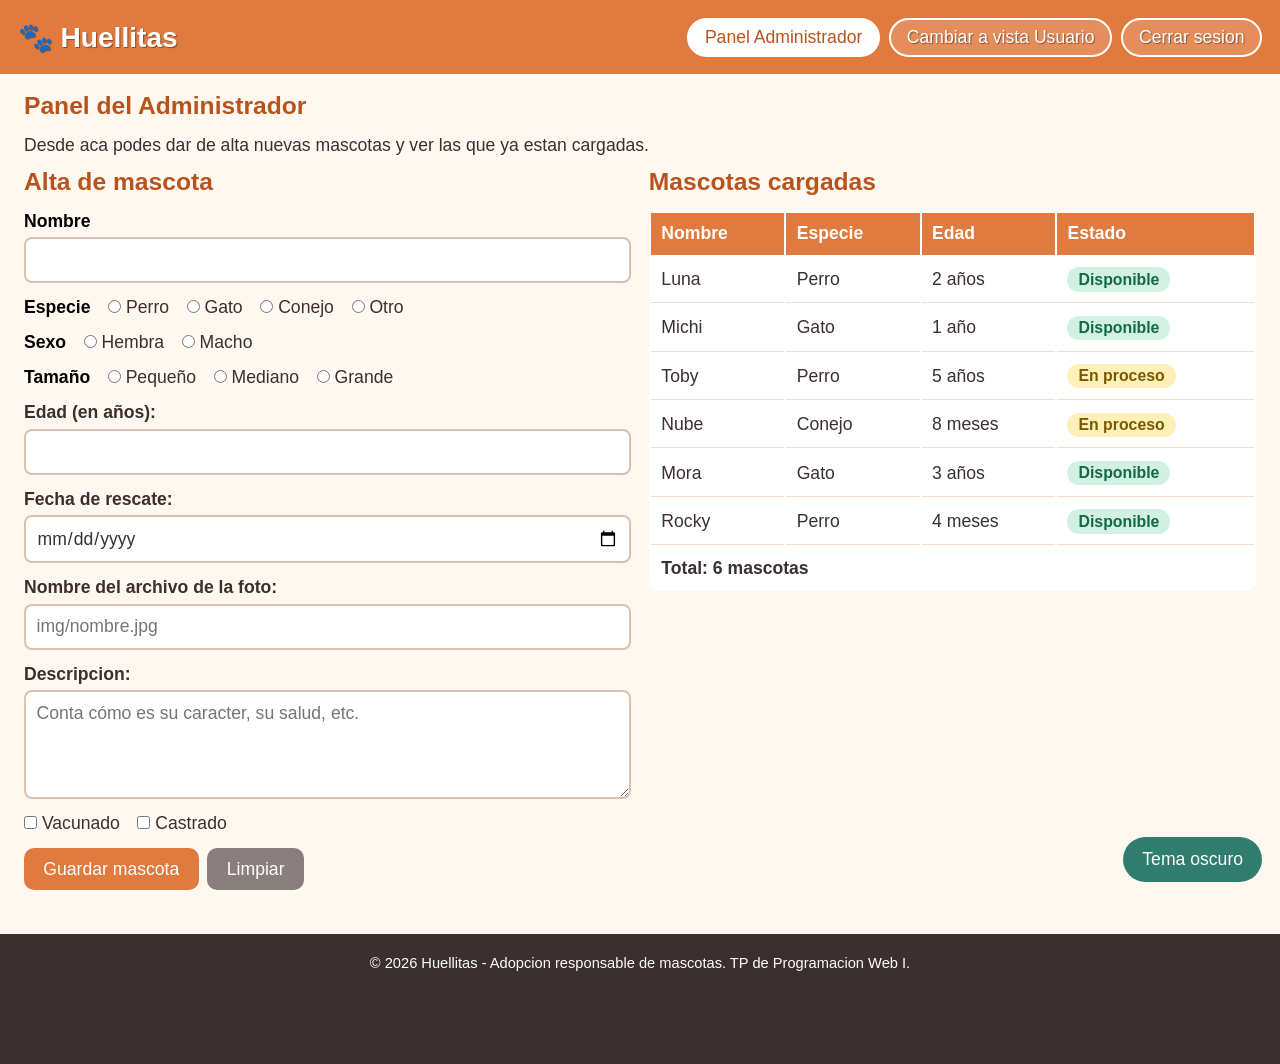
==== admin.html @ 2bda4071 "Subiendo sitio web huellitas" ====
<!DOCTYPE html>
<html lang="es">
<head>
    <meta charset="UTF-8">
    <meta name="viewport" content="width=device-width, initial-scale=1.0">    
    <title>Panel Administrador | Huellitas</title>
    <link rel="stylesheet" href="css/estilos.css">
</head>
<body>
    <header>
        <h1><a href="usuario.html">🐾 Huellitas</a></h1>
        <nav>
            <a class="activo" href="admin.html">Panel Administrador</a>
            <a href="usuario.html">Cambiar a vista Usuario</a>
            <a href="index.html">Cerrar sesion</a>
        </nav>
    </header>
    <main>
        <h2>Panel del Administrador</h2>
        <p>Desde aca podes dar de alta nuevas mascotas y ver las que ya estan cargadas.</p>

        <div class="panel-admin">
            <section id="alta-mascota">
                <h2>Alta de mascota</h2>
                <form action="admin.html" method="POST">
                    <p class="campo">
                        <span class="destacado">Nombre</span>
                        <input type="text" id="nombre" name="nombre" required>
                    </p>
                    <p class="campo-opciones">
                        <span class="destacado">Especie</span>
                        <label><input type="radio" name="especie" value="perro"> Perro</label>
                        <label><input type="radio" name="especie" value="gato"> Gato</label>
                        <label><input type="radio" name="especie" value="conejo"> Conejo</label>
                        <label><input type="radio" name="especie" value="otro"> Otro</label>
                    </p>
                    <p class="campo-opciones">
                        <span class="destacado">Sexo</span>
                        <label><input type="radio" name="sexo" value="hembra"> Hembra</label>
                        <label><input type="radio" name="sexo" value="macho"> Macho</label>
                    </p>
                    <p class="campo-opciones">
                        <span class="destacado">Tamaño</span>
                        <label><input type="radio" name="tamanio" value="pequeno"> Pequeño</label>
                        <label><input type="radio" name="tamanio" value="mediano"> Mediano</label>
                        <label><input type="radio" name="tamanio" value="grande"> Grande</label>
                    </p>
                    <p class="campo">
                        <label for="edad">Edad (en años):</label>
                        <input type="number" id="edad" name="edad">
                    </p>
                    <p class="campo">
                        <label for="rescate">Fecha de rescate:</label>
                        <input type="date" id="rescate" name="rescate">
                    </p>
                    <p class="campo">
                        <label for="foto">Nombre del archivo de la foto:</label>
                        <input type="text" id="foto" name="foto" placeholder="img/nombre.jpg">
                    </p>
                    <p class="campo">
                        <label for="descripcion">Descripcion:</label>
                        <textarea id="descripcion" name="descripcion" rows="4" maxlength="300" placeholder="Conta cómo es su caracter, su salud, etc."></textarea>
                    </p>
                    <p class="campo-opciones">
                        <label><input type="checkbox" name="vacunado"> Vacunado</label>
                        <label><input type="checkbox" name="castrado"> Castrado</label>
                    </p>
                    <div class="botones-form">
                        <button type="submit">Guardar mascota</button>
                        <button type="reset" class="secundario">Limpiar</button>
                    </div>
                </form>
            </section>

            <section id="mascotas-cargadas">
                <h2>Mascotas cargadas</h2>
                <table>
                    <thead>
                        <tr>
                            <th>Nombre</th>
                            <th>Especie</th>
                            <th>Edad</th>
                            <th>Estado</th>
                        </tr>
                    </thead>
                    <tbody>
                    <tr>
                        <td>Luna</td>
                        <td>Perro</td>
                        <td>2 años</td>
                        <td><span class="etiqueta estado-disponible">Disponible</span></td>
                    </tr>
                    <tr>
                        <td>Michi</td>
                        <td>Gato</td>
                        <td>1 año</td>
                        <td><span class="etiqueta estado-disponible">Disponible</span></td>
                    </tr>
                    <tr>
                        <td>Toby</td>
                        <td>Perro</td>
                        <td>5 años</td>
                        <td><span class="etiqueta estado-proceso">En proceso</span></td>
                    </tr>
                    <tr>
                        <td>Nube</td>
                        <td>Conejo</td>
                        <td>8 meses</td>
                        <td><span class="etiqueta estado-proceso">En proceso</span></td>
                    </tr>
                    <tr>
                        <td>Mora</td>
                        <td>Gato</td>
                        <td>3 años</td>
                        <td><span class="etiqueta estado-disponible">Disponible</span></td>
                    </tr>
                    <tr>
                        <td>Rocky</td>
                        <td>Perro</td>
                        <td>4 meses</td>
                        <td><span class="etiqueta estado-disponible">Disponible</span></td>
                    </tr>
                    </tbody>
                    <tfoot>
                        <tr>
                            <td colspan="4">Total: 6 mascotas</td>
                        </tr>
                    </tfoot>
                </table>
            </section>
        </div>
    </main>
    <footer>
        <p><small>&copy; 2026 Huellitas - Adopcion responsable de mascotas. TP de Programacion Web I.</small></p>
    </footer>

    
    <button type="button" class="boton-tema">Tema oscuro</button>
</body>
</html>
---- css/estilos.css ----
/*ESTO ES EL UNIVERSAL, PARA TOOODO EL SITIO ----*/
* {
  margin: 0;
  padding: 0;
}


body {
  font-family: Tahoma, Verdana, sans-serif;
  font-size: 90%;
  background-color: #fff8f0;
  color: #3b2f2f;
}

h1 {
  font-size: 1.6em;
}

a {
  color: #b9531c;
  text-decoration: none;
  color: white;
}

h2 {
  font-size: 1.4em;
  margin-bottom: 0.6em;
  color: #b9531c;
}

h3 {
  font-size: 1.2em;
  margin-top: 0.5em;
  margin-bottom: 0.3em;
}

p {
  font-size: 1em;
  margin-bottom: 0.7em;
}

.destacado{
  font-weight: bold;
  color: black;
}


header {
  background-color: #e07a3f;
  color: #ffffff;
  padding: 1em;
  text-shadow: 1px 1px 1px rgba(0, 0, 0, 0.4);
}

nav {
  display: flex;
  flex-wrap: wrap;
  gap: 0.5em;
  margin-top: 0.8em;
}

nav a {
  display: inline-block;
  color: #ffffff;
  text-decoration: none;
  padding: 0.4em 0.9em;
  border: 2px solid #ffffff;
  border-radius: 20px;
  background-color: #ffffff26;
}

nav a:hover {
  background-color: #ffffff;
  color: #b9531c;
  text-shadow: none;
}


nav a.activo {
  background-color: #ffffff;
  color: #b9531c;
  text-shadow: none;
}

main {
  max-width: 70em;
  margin: 0 auto;
  padding: 1em;
}

section {
  margin-bottom: 1.5em;
}


footer {
  background-color: #3b2f2f;
  color: #ffffff;
  text-align: center;
  padding: 1em;
  padding-bottom: 4.5em; 
}

.boton-tema {
  position: fixed;
  bottom: 1em;
  right: 1em;
  z-index: 10;
  background-color: #2f7d6d;
  color: #ffffff;
  text-decoration: none;
  padding: 0.7em 1.1em;
  border-radius: 30px;  
}

.boton-tema:hover {
  background-color: #226154;
  transform: scale(1.05);
}

button,
.boton,
.btn-adopcion {
  display: inline-block;
  font-family: Tahoma, Verdana, sans-serif;
  font-size: 1em;
  background-color: #e07a3f;
  color: #ffffff;
  padding: 0.6em 1.1em;
  border-style: none;
  border-radius: 10px;
  text-decoration: none;
  box-sizing: border-box;
  text-align: center;
}

button:hover,
.boton:hover,
.btn-adopcion:hover {
  background-color: #b9531c;
  color: #ffffff;
}

.secundario {
  background-color: #8a7d7d;
}


.favorito {
  background-color: #ffffff;
  color: #d6336c;
  border: 2px solid #d6336c;
}

.favorito:hover {
  background-color: #d6336c;
  color: #ffffff;
}

.favorito.marcado {
  background-color: #d6336c;
  color: #ffffff;
}

.etiqueta {
  display: inline-block;
  background-color: #ffe3cc;
  color: #8a3f10;
  padding: 0.2em 0.7em;
  border-radius: 12px;
  font-size: 0.9em;
  font-weight: bold;
}

.estado-disponible {
  background-color: #d3f1e2;
  color: #14684a;
}

.estado-proceso {
  background-color: #fff0b8;
  color: #7a5a00;
}


.acciones {
  display: flex;
  flex-wrap: wrap;
  gap: 0.5em;
  margin-top: 0.6em;
}

.tarjeta .acciones {
  flex-wrap: nowrap;
  justify-content: space-between;
  margin-top: auto;
}

.tarjeta .acciones button,
.tarjeta .acciones .btn-adopcion {
  font-size: 0.85em;
  padding: 0.6em 0.5em;
  flex: 1;
}


.vistas {
  display: flex;
  gap: 0.5em;
  margin-bottom: 1em;
}

.vistas a {
  display: inline-block;
  text-decoration: none;
  color: #b9531c;
  border: 2px solid #b9531c;
  padding: 0.4em 0.9em;
  border-radius: 20px;
}

.vistas a:hover,
.vistas a.activo {
  background-color: #b9531c;
  color: #ffffff;
}


.tarjetas {
  display: grid;
  grid-template-columns: 1fr;  
  gap: 1em;
}

.tarjeta {
  background-color: #ffffff;
  padding: 1em;
  border-radius: 15px;
  box-shadow: 0px 4px 8px 0px rgba(0, 0, 0, 0.15);
  display: flex;  
  flex-direction: column;
}

.tarjeta:hover {
  transform: scale(1.03);
}

.tarjeta img {
  display: block;
  width: 100%;
  max-width: 100%;
  height: 280px;         
  object-fit: cover;      
  border-radius: 10px;
}


.lista {
  display: flex;
  flex-direction: column;
  gap: 0.8em;
}

.item-lista {
  display: flex;
  flex-wrap: wrap;
  align-items: center;
  gap: 1em;
  background-color: #ffffff;
  padding: 0.8em;
  border-radius: 12px;
  box-shadow: 0px 3px 6px 0px rgba(0, 0, 0, 0.15);
}

.item-lista img {
  width: 90px;
  height: 90px;
  border-radius: 50%;
}

.item-lista .datos {
  flex-grow: 1;
  flex-basis: 12em;
}


form {
  display: flex;
  flex-direction: column;
  align-items: stretch;
  gap: 0.8em;
}

.acciones form,
td form {
  display: block;
}

/* Ajuste específico para que el formulario dentro de acciones se adapte de forma flexible */
.acciones form {
  display: flex;
  flex: 1;
}

.acciones form button {
  width: 100%;
}

.campo {
  display: flex;
  flex-direction: column;
  gap: 0.3em;
  margin-bottom: 0;
}

.campo-opciones {
  display: flex;
  flex-wrap: wrap;
  gap: 0.4em 1em;
  margin-bottom: 0;
}

label {
  font-weight: bold;
}

.campo-opciones label {
  font-weight: normal;
}

input,
textarea {
  font-family: Tahoma, Verdana, sans-serif;
  font-size: 1em;
  padding: 0.6em;
  border: 2px solid #d9c3b0;
  border-radius: 8px;
  background-color: #ffffff;
  color: #3b2f2f;
}

.campo-opciones input {
  padding: 0;
}

.botones-form {
  display: flex;
  flex-wrap: wrap;
  gap: 0.5em;
}

.caja {
  max-width: 26em;
  margin: 1em auto;
  background-color: #ffffff;
  padding: 1.5em;
  border-radius: 15px;
  box-shadow: 0px 6px 12px 0px rgba(0, 0, 0, 0.2);
}

.caja h2 {
  text-align: center;
}

.caja figure {
  text-align: center;
  margin-bottom: 1em;
}

.caja figure img {
  max-width: 60%;
  height: auto;
  border-radius: 50%;
  border: 4px solid #e07a3f;
}

.caja figcaption {
  font-style: italic;
  font-size: 0.9em;
}

.portada {
  background-color: #ffe3cc;
  text-align: center;
  padding: 1em;
}

aside {
  background-color: #fff3bf;
  border-left: 6px solid #f0b400;
  padding: 0.8em;
  border-radius: 8px;
  margin-bottom: 1em;
}

aside a {
  color: #8a3f10;
  font-weight: bold;
}

table {
  width: 100%;
  background-color: #ffffff;
  border-radius: 10px;
}

th {
  background-color: #e07a3f;
  color: #ffffff;
  padding: 0.6em;
  text-align: left;
}

td {
  padding: 0.6em;
  border-bottom: 1px solid #f0dfd0;
}

td img {
  width: 50px;
  height: 50px;
  border-radius: 50%;
}

tfoot td {
  font-weight: bold;
  border-bottom-style: none;
}

.perfil {
  display: flex;
  flex-wrap: wrap;
  align-items: center;
  gap: 1em;
  background-color: #ffffff;
  padding: 1em;
  border-radius: 15px;
  box-shadow: 0px 4px 8px 0px rgba(0, 0, 0, 0.15);
}

.perfil img {
  width: 110px;
  height: 110px;
  border-radius: 50%;
  border: 4px solid #2f7d6d;
}

.perfil table {
  flex-grow: 1;
  flex-basis: 14em;
}


.panel-admin {
  display: grid;
  grid-template-columns: 1fr;
  grid-template-areas:
    "formulario"
    "tabla";
  gap: 1em;
}

#alta-mascota {
  grid-area: formulario;
}

#mascotas-cargadas {
  grid-area: tabla;
}

 /*ACLARACION: POR MAS QUE ENTENDEMOS LAS CONDICIONES DE LAS MEDIA QUERIES, ACA NOS AYUDO UN POCO LA IA PORQUE SE NOS COMPLICAbA DEMASIADO EL TEMA DEL GRID Y EL FLEX. ----*/
@media screen and (min-width: 47em) {
  body {
    font-size: 100%;
  }

  .tarjetas {
    grid-template-columns: repeat(2, 1fr);
  }

  header {
    display: flex;
    justify-content: space-between;
    align-items: center;
  }

  nav {
    margin-top: 0;
  }
}


@media screen and (min-width: 60em) {
  body {
    font-size: 110%;
  }

  .tarjetas {
    grid-template-columns: repeat(3, 1fr);
  }

  .panel-admin {
    grid-template-columns: 1fr 1fr;
    grid-template-areas: "formulario tabla";
  }
}
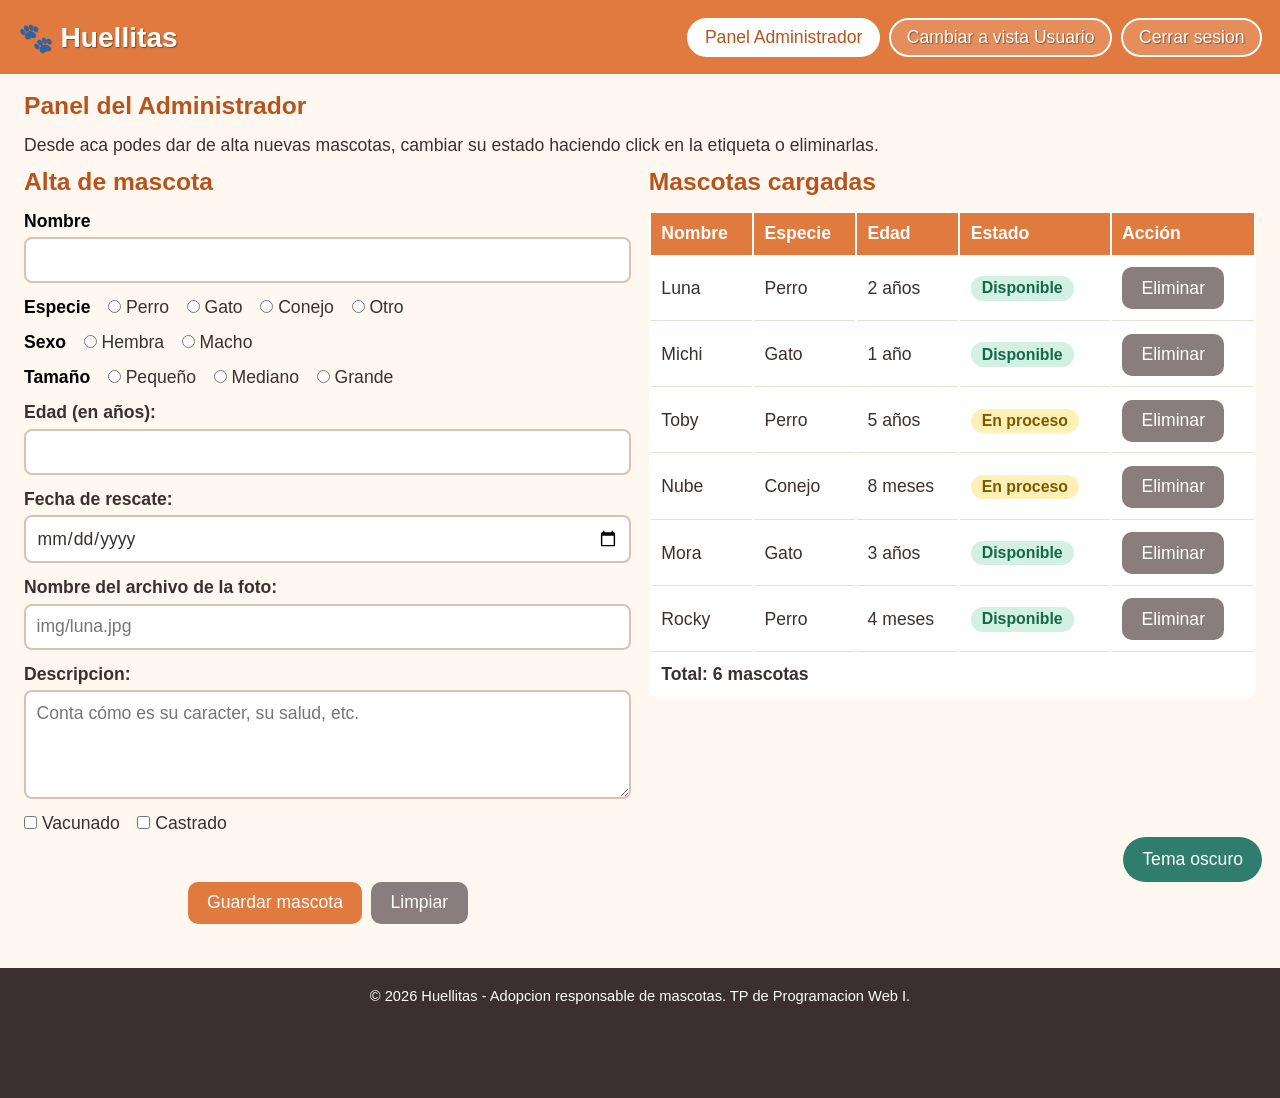
==== commit 1f4f59bb: "COMMIT FINAL TP JAVASCRIPT" ====
--- a/admin.html
+++ b/admin.html
@@ -5,6 +5,7 @@
     <meta name="viewport" content="width=device-width, initial-scale=1.0">    
     <title>Panel Administrador | Huellitas</title>
     <link rel="stylesheet" href="css/estilos.css">
+    <script src="js/app.js"></script>
 </head>
 <body>
     <header>
@@ -12,42 +13,42 @@
         <nav>
             <a class="activo" href="admin.html">Panel Administrador</a>
             <a href="usuario.html">Cambiar a vista Usuario</a>
-            <a href="index.html">Cerrar sesion</a>
+            <a id="nav-cerrar" href="index.html">Cerrar sesion</a>
         </nav>
     </header>
     <main>
         <h2>Panel del Administrador</h2>
-        <p>Desde aca podes dar de alta nuevas mascotas y ver las que ya estan cargadas.</p>
+        <p>Desde aca podes dar de alta nuevas mascotas, cambiar su estado haciendo click en la etiqueta o eliminarlas.</p>
 
         <div class="panel-admin">
             <section id="alta-mascota">
                 <h2>Alta de mascota</h2>
-                <form action="admin.html" method="POST">
+                <form id="form-alta-mascota" action="admin.html" method="POST">
                     <p class="campo">
                         <span class="destacado">Nombre</span>
                         <input type="text" id="nombre" name="nombre" required>
                     </p>
                     <p class="campo-opciones">
                         <span class="destacado">Especie</span>
-                        <label><input type="radio" name="especie" value="perro"> Perro</label>
+                        <label><input type="radio" name="especie" value="perro" required> Perro</label>
                         <label><input type="radio" name="especie" value="gato"> Gato</label>
                         <label><input type="radio" name="especie" value="conejo"> Conejo</label>
                         <label><input type="radio" name="especie" value="otro"> Otro</label>
                     </p>
                     <p class="campo-opciones">
                         <span class="destacado">Sexo</span>
-                        <label><input type="radio" name="sexo" value="hembra"> Hembra</label>
+                        <label><input type="radio" name="sexo" value="hembra" required> Hembra</label>
                         <label><input type="radio" name="sexo" value="macho"> Macho</label>
                     </p>
                     <p class="campo-opciones">
                         <span class="destacado">Tamaño</span>
-                        <label><input type="radio" name="tamanio" value="pequeno"> Pequeño</label>
+                        <label><input type="radio" name="tamanio" value="pequeno" required> Pequeño</label>
                         <label><input type="radio" name="tamanio" value="mediano"> Mediano</label>
                         <label><input type="radio" name="tamanio" value="grande"> Grande</label>
                     </p>
                     <p class="campo">
                         <label for="edad">Edad (en años):</label>
-                        <input type="number" id="edad" name="edad">
+                        <input type="number" id="edad" name="edad" min="0">
                     </p>
                     <p class="campo">
                         <label for="rescate">Fecha de rescate:</label>
@@ -55,7 +56,7 @@
                     </p>
                     <p class="campo">
                         <label for="foto">Nombre del archivo de la foto:</label>
-                        <input type="text" id="foto" name="foto" placeholder="img/nombre.jpg">
+                        <input type="text" id="foto" name="foto" placeholder="img/luna.jpg">
                     </p>
                     <p class="campo">
                         <label for="descripcion">Descripcion:</label>
@@ -65,6 +66,7 @@
                         <label><input type="checkbox" name="vacunado"> Vacunado</label>
                         <label><input type="checkbox" name="castrado"> Castrado</label>
                     </p>
+                    <p id="mensaje-alta" class="mensaje-estado"></p>
                     <div class="botones-form">
                         <button type="submit">Guardar mascota</button>
                         <button type="reset" class="secundario">Limpiar</button>
@@ -81,49 +83,13 @@
                             <th>Especie</th>
                             <th>Edad</th>
                             <th>Estado</th>
+                            <th>Acción</th>
                         </tr>
                     </thead>
-                    <tbody>
-                    <tr>
-                        <td>Luna</td>
-                        <td>Perro</td>
-                        <td>2 años</td>
-                        <td><span class="etiqueta estado-disponible">Disponible</span></td>
-                    </tr>
-                    <tr>
-                        <td>Michi</td>
-                        <td>Gato</td>
-                        <td>1 año</td>
-                        <td><span class="etiqueta estado-disponible">Disponible</span></td>
-                    </tr>
-                    <tr>
-                        <td>Toby</td>
-                        <td>Perro</td>
-                        <td>5 años</td>
-                        <td><span class="etiqueta estado-proceso">En proceso</span></td>
-                    </tr>
-                    <tr>
-                        <td>Nube</td>
-                        <td>Conejo</td>
-                        <td>8 meses</td>
-                        <td><span class="etiqueta estado-proceso">En proceso</span></td>
-                    </tr>
-                    <tr>
-                        <td>Mora</td>
-                        <td>Gato</td>
-                        <td>3 años</td>
-                        <td><span class="etiqueta estado-disponible">Disponible</span></td>
-                    </tr>
-                    <tr>
-                        <td>Rocky</td>
-                        <td>Perro</td>
-                        <td>4 meses</td>
-                        <td><span class="etiqueta estado-disponible">Disponible</span></td>
-                    </tr>
-                    </tbody>
+                    <tbody id="tabla-admin-body"></tbody>
                     <tfoot>
                         <tr>
-                            <td colspan="4">Total: 6 mascotas</td>
+                            <td id="total-admin" colspan="5">Total: 0 mascotas</td>
                         </tr>
                     </tfoot>
                 </table>
@@ -134,7 +100,6 @@
         <p><small>&copy; 2026 Huellitas - Adopcion responsable de mascotas. TP de Programacion Web I.</small></p>
     </footer>
 
-    
     <button type="button" class="boton-tema">Tema oscuro</button>
 </body>
-</html>
+</html>
--- a/css/estilos.css
+++ b/css/estilos.css
@@ -142,7 +142,7 @@
 }
 
 .secundario {
-  background-color: #8a7d7d;
+  background-color: #8a7d7d;  
 }
 
 
@@ -190,7 +190,7 @@
   margin-top: 0.6em;
 }
 
-.tarjeta .acciones {
+.tarjeta .acciones {  
   flex-wrap: nowrap;
   justify-content: space-between;
   margin-top: auto;
@@ -296,7 +296,6 @@
   display: block;
 }
 
-/* Ajuste específico para que el formulario dentro de acciones se adapte de forma flexible */
 .acciones form {
   display: flex;
   flex: 1;
@@ -347,15 +346,16 @@
   display: flex;
   flex-wrap: wrap;
   gap: 0.5em;
-}
-
-.caja {
+  justify-content: center;
+}
+
+.caja {  
   max-width: 26em;
   margin: 1em auto;
   background-color: #ffffff;
   padding: 1.5em;
   border-radius: 15px;
-  box-shadow: 0px 6px 12px 0px rgba(0, 0, 0, 0.2);
+  box-shadow: 0px 6px 12px 0px rgba(0, 0, 0, 0.2);  
 }
 
 .caja h2 {
@@ -503,4 +503,90 @@
     grid-template-columns: 1fr 1fr;
     grid-template-areas: "formulario tabla";
   }
-}+}
+  /* =========================================
+   TEMA OSCURO Y FILTROS
+   ========================================= */
+.filtros-catalogo {
+  display: flex;
+  flex-wrap: wrap;
+  gap: 0.6em;
+  margin-bottom: 1em;
+}
+
+.filtros-catalogo input,
+.filtros-catalogo select {
+  font-family: Tahoma, Verdana, sans-serif;
+  font-size: 1em;
+  padding: 0.5em 0.8em;
+  border: 2px solid #d9c3b0;
+  border-radius: 8px;
+  background-color: #ffffff;
+  color: #3b2f2f;
+}
+
+.mensaje-estado {
+  font-weight: bold;
+  color: #b9531c;
+  margin-top: 0.4em;
+}
+
+body.tema-oscuro {
+  background-color: #1e1b18;
+  color: #f4ede4;
+}
+
+body.tema-oscuro header {
+  background-color: #9e4716;
+}
+
+body.tema-oscuro .portada {
+  background-color: #2a2420;
+}
+
+body.tema-oscuro .caja,
+body.tema-oscuro .tarjeta,
+body.tema-oscuro .item-lista,
+body.tema-oscuro .perfil,
+body.tema-oscuro table {
+  background-color: #2c2623;
+  color: #f4ede4;
+  box-shadow: 0px 4px 10px rgba(0, 0, 0, 0.5);
+}
+
+body.tema-oscuro h2,
+body.tema-oscuro .vistas a {
+  color: #f4a261;
+  border-color: #f4a261;
+}
+
+body.tema-oscuro .vistas a.activo,
+body.tema-oscuro .vistas a:hover {
+  background-color: #f4a261;
+  color: #1e1b18;
+}
+
+body.tema-oscuro .destacado {
+  color: #ffffff;
+}
+
+body.tema-oscuro input,
+body.tema-oscuro textarea,
+body.tema-oscuro select {
+  background-color: #3a332f;
+  color: #f4ede4;
+  border-color: #5c5049;
+}
+
+body.tema-oscuro td {
+  border-bottom-color: #443b36;
+}
+
+body.tema-oscuro aside {
+  background-color: #3b321c;
+  color: #f4ede4;
+}
+
+body.tema-oscuro aside a {
+  color: #f4a261;
+}
